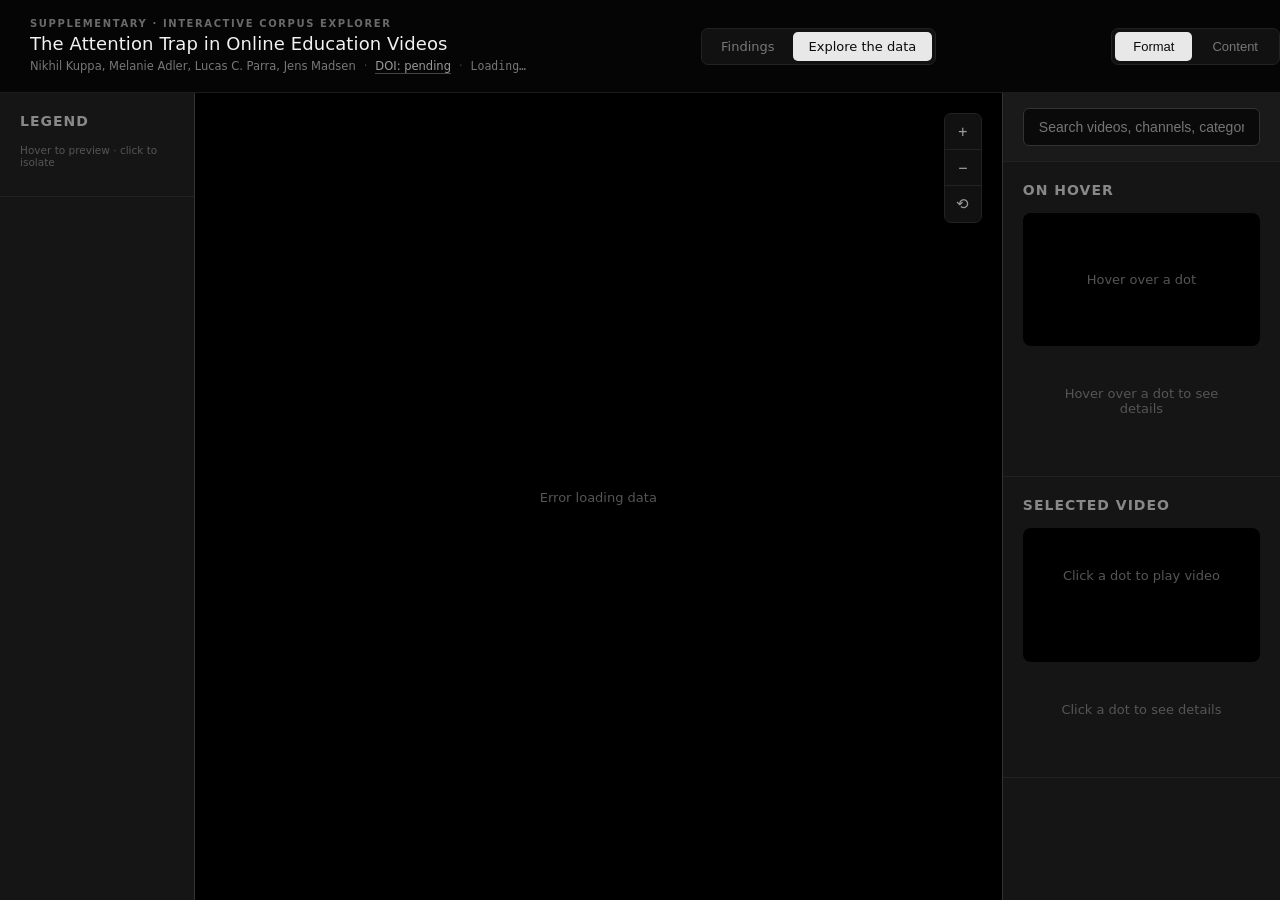
==== web_app/frontend/explore.html @ 9fda54e7 "Add a findings landing page; move the t-SNE explorer to a supplementary tab index.html is now a scro" ====
<!DOCTYPE html>
<html lang="en">
<head>
    <meta charset="UTF-8">
    <meta name="viewport" content="width=device-width, initial-scale=1.0">
    <title>The Attention Trap in Online Education Videos</title>
    <style>
        :root {
            /* Three deliberate stacks instead of one generic system list:
               serif for the paper's own voice (title), sans for UI chrome,
               mono for anything numeric (counts, stats) - a small nod to a
               lab-instrument register rather than a SaaS dashboard. No
               accent color: the only color in this app is the data itself,
               so the interface stays entirely on a gray scale. */
            --font-serif: ui-serif, Georgia, Cambria, 'Times New Roman', Times, serif;
            --font-sans: ui-sans-serif, system-ui, -apple-system, 'Segoe UI', sans-serif;
            --font-mono: ui-monospace, 'SF Mono', 'Cascadia Code', 'Roboto Mono', Consolas, monospace;
        }

        * {
            margin: 0;
            padding: 0;
            box-sizing: border-box;
        }

        body {
            background-color: #000000;
            color: #e0e0e0;
            font-family: var(--font-sans);
            overflow: hidden;
        }

        .app-container {
            width: 100vw;
            height: 100vh;
            display: flex;
            flex-direction: column;
        }

        .header {
            background: #050505;
            padding: 18px 0;
            border-bottom: 1px solid #1c1c1c;
        }

        /* Flush to the viewport's right edge, same as .info-panel's own
           right edge below it (.info-panel has no padding of its own -
           .panel-section's 20px padding is inside it - so .info-panel's
           scrollbar, when it has one, renders right at that flush edge,
           not 20px in from it. Content's right edge lines up with that.
           Left edge keeps the original 30px header padding. */
        .header-content {
            display: flex;
            justify-content: space-between;
            align-items: center;
            gap: 24px;
            padding: 0 0 0 30px;
        }

        .header-text {
            min-width: 0;
        }

        .eyebrow {
            font-size: 10px;
            font-weight: 600;
            letter-spacing: 1.6px;
            text-transform: uppercase;
            color: #6a6a6a;
            margin-bottom: 4px;
        }

        .title {
            font-size: 18px;
            font-weight: 500;
            letter-spacing: 0.1px;
            color: #f2f2f2;
            white-space: nowrap;
            overflow: hidden;
            text-overflow: ellipsis;
        }

        .byline {
            font-size: 11.5px;
            color: #777;
            margin-top: 5px;
            display: flex;
            gap: 8px;
            flex-wrap: wrap;
        }

        .byline .sep {
            color: #444;
        }

        #video-count {
            font-family: var(--font-mono);
        }

        .byline a {
            color: #999;
            text-decoration: none;
            border-bottom: 1px solid #444;
            transition: color 0.15s, border-color 0.15s;
        }

        .byline a:hover {
            color: #e0e0e0;
            border-color: #999;
        }

        .page-nav {
            display: flex;
            gap: 2px;
            background: #111;
            padding: 3px;
            border-radius: 7px;
            border: 1px solid #222;
            flex: 0 0 auto;
        }

        .page-nav a {
            padding: 7px 16px;
            border-radius: 5px;
            font-size: 13px;
            font-weight: 500;
            text-decoration: none;
            color: #777;
            transition: background 0.15s, color 0.15s;
        }

        .page-nav a:hover {
            background: #1e1e1e;
            color: #ccc;
        }

        .page-nav a.active {
            background: #e8e8e8;
            color: #0a0a0a;
        }

        .classification-toggle {
            display: flex;
            gap: 2px;
            background: #111;
            padding: 3px;
            border-radius: 7px;
            border: 1px solid #222;
            flex: 0 0 auto;
        }

        .toggle-btn {
            padding: 7px 18px;
            border: none;
            background: transparent;
            color: #777;
            cursor: pointer;
            border-radius: 5px;
            font-size: 13px;
            font-weight: 500;
            transition: background 0.15s, color 0.15s;
        }

        .toggle-btn.active {
            background: #e8e8e8;
            color: #0a0a0a;
        }

        .toggle-btn:hover:not(.active) {
            background: #1e1e1e;
            color: #ccc;
        }

        .main-content {
            flex: 1;
            display: flex;
            overflow: hidden;
        }

        .visualization-panel {
            position: relative;
            background: #000000;
            flex: 0 0 auto;
            height: 100%;
            aspect-ratio: 1 / 1;
            /* auto margins (not justify-content on the row) so the square
               plot centers in the actual leftover space between the two
               side panels, even though they're different widths (280px vs
               400px) - justify-content:center would center the 3-item
               group as a block instead, throwing the plot off-center. */
            margin: 0 auto;
        }

        #canvas-container {
            width: 100%;
            height: 100%;
            position: relative;
            cursor: grab;
        }

        #canvas-container.grabbing {
            cursor: grabbing;
        }

        #tsne-canvas {
            display: block;
            width: 100%;
            height: 100%;
        }

        /* One joined bar, same visual language as the classification
           toggle, instead of three separate floating glass pills. */
        .controls {
            position: absolute;
            top: 20px;
            right: 20px;
            display: flex;
            flex-direction: column;
            background: #111;
            border: 1px solid #222;
            border-radius: 7px;
            overflow: hidden;
            z-index: 100;
        }

        .control-btn {
            width: 36px;
            height: 36px;
            background: transparent;
            border: none;
            border-bottom: 1px solid #222;
            color: #999;
            font-family: var(--font-mono);
            font-size: 15px;
            cursor: pointer;
            transition: background 0.15s, color 0.15s;
            display: flex;
            align-items: center;
            justify-content: center;
        }

        .control-btn:last-child {
            border-bottom: none;
        }

        .control-btn:hover {
            background: #1e1e1e;
            color: #fff;
        }

        .info-panel {
            width: 400px;
            background: #151515;
            border-left: 1px solid #333;
            display: flex;
            flex-direction: column;
            overflow-y: auto;
        }

        /* Mirrors .info-panel on the other side of the plot - the legend
           is reference material you check in on, not something that needs
           to sit above the per-video info you're looking at constantly. */
        .legend-panel {
            width: 280px;
            background: #151515;
            border-right: 1px solid #333;
            display: flex;
            flex-direction: column;
            overflow-y: auto;
        }

        .panel-section {
            padding: 20px;
            border-bottom: 1px solid #222;
        }

        .panel-section h3 {
            font-size: 14px;
            color: #888;
            text-transform: uppercase;
            letter-spacing: 1px;
            margin-bottom: 15px;
        }

        .video-embed {
            width: 100%;
            aspect-ratio: 16 / 9;
            background: #000;
            border-radius: 8px;
            overflow: hidden;
        }

        .video-embed iframe {
            width: 100%;
            height: 100%;
            border: none;
        }

        .thumbnail-preview {
            width: 100%;
            aspect-ratio: 16 / 9;
            background: #000;
            border-radius: 8px;
            overflow: hidden;
            display: flex;
            align-items: center;
            justify-content: center;
            color: #555;
        }

        .thumbnail-preview img {
            width: 100%;
            height: 100%;
            object-fit: cover;
        }

        .metadata {
            display: flex;
            flex-direction: column;
            gap: 12px;
        }

        .metadata-item {
            display: flex;
            flex-direction: column;
            gap: 4px;
        }

        .metadata-label {
            font-size: 11px;
            color: #666;
            text-transform: uppercase;
            letter-spacing: 0.5px;
        }

        .metadata-value {
            font-size: 14px;
            color: #ddd;
            word-break: break-word;
        }

        .metadata-value a {
            color: #ccc;
            text-decoration: none;
            border-bottom: 1px solid #444;
        }

        .metadata-value a:hover {
            color: #fff;
            border-color: #999;
        }

        .badge-row {
            display: flex;
            flex-wrap: wrap;
            gap: 6px;
        }

        /* Plain text chip, not a filled pill - the legend is where color
           actually means something; here it would just be decoration. */
        .category-badge {
            display: inline-block;
            padding: 2px 9px;
            border: 1px solid #3a3a3a;
            border-radius: 3px;
            font-size: 11.5px;
            color: #ccc;
        }

        .tag-path-list {
            display: flex;
            flex-direction: column;
            gap: 4px;
            margin-top: 6px;
        }

        .tag-path {
            font-size: 11px;
            color: #999;
            display: flex;
            flex-wrap: wrap;
            align-items: center;
            gap: 3px;
        }

        .tag-crumb {
            white-space: nowrap;
        }

        .tag-crumb:last-child {
            color: #ddd;
        }

        .tag-sep {
            color: #555;
        }

        .stats-row {
            display: flex;
            gap: 15px;
        }

        .stat-item {
            flex: 1;
            background: #1a1a1a;
            padding: 10px;
            border-radius: 6px;
            text-align: center;
        }

        .stat-value {
            font-family: var(--font-mono);
            font-size: 16px;
            font-weight: 600;
            color: #f0f0f0;
        }

        .stat-label {
            font-size: 10px;
            color: #666;
            text-transform: uppercase;
            margin-top: 4px;
        }

        .loading {
            position: absolute;
            top: 50%;
            left: 50%;
            transform: translate(-50%, -50%);
            text-align: center;
        }

        .loading-spinner {
            width: 40px;
            height: 40px;
            border: 3px solid #2a2a2a;
            border-top-color: #ccc;
            border-radius: 50%;
            animation: spin 0.9s linear infinite;
        }

        @keyframes spin {
            to { transform: rotate(360deg); }
        }

        .loading-text {
            margin-top: 20px;
            color: #666;
            font-size: 14px;
        }

        .placeholder {
            color: #555;
            font-size: 13px;
            text-align: center;
            padding: 40px 20px;
        }

        .search-container {
            padding: 15px 20px;
            background: #1a1a1a;
            border-bottom: 1px solid #222;
        }

        .search-input {
            width: 100%;
            padding: 10px 15px;
            background: #0a0a0a;
            border: 1px solid #333;
            border-radius: 6px;
            color: #ddd;
            font-size: 14px;
        }

        .search-input:focus {
            outline: none;
            border-color: #777;
        }

        .video-count {
            font-size: 12px;
            color: #666;
        }

        .legend-hint {
            font-size: 10.5px;
            color: #555;
            margin-bottom: 8px;
        }

        .legend-list {
            max-height: 220px;
            overflow-y: auto;
            display: flex;
            flex-direction: column;
            gap: 6px;
        }

        .legend-item {
            display: flex;
            align-items: center;
            gap: 8px;
            font-size: 12px;
            color: #ccc;
            padding: 3px 6px;
            margin: 0 -6px;
            border-radius: 5px;
            cursor: pointer;
            border: 1px solid transparent;
            transition: background 0.15s, border-color 0.15s;
        }

        .legend-item:hover {
            background: rgba(255, 255, 255, 0.08);
            color: #fff;
        }

        .legend-item.isolated {
            background: rgba(255, 255, 255, 0.1);
            border-color: rgba(255, 255, 255, 0.3);
            color: #fff;
        }

        .legend-item.isolated .legend-name {
            font-weight: 600;
        }

        .legend-swatch {
            width: 10px;
            height: 10px;
            border-radius: 50%;
            flex: 0 0 auto;
        }

        .legend-name {
            flex: 1;
            white-space: nowrap;
            overflow: hidden;
            text-overflow: ellipsis;
        }

        .legend-count {
            font-family: var(--font-mono);
            color: #666;
            font-size: 11px;
        }

        .placeholder-inline {
            color: #555;
            font-size: 12px;
        }

        .legend-tooltip {
            display: none;
            position: fixed;
            z-index: 1000;
            background: #141414;
            border: 1px solid #2a2a2a;
            border-radius: 8px;
            padding: 10px 12px;
            min-width: 170px;
            max-width: 260px;
            box-shadow: 0 8px 24px rgba(0,0,0,0.5);
            pointer-events: none;
        }

        .legend-tooltip-header {
            display: flex;
            align-items: center;
            gap: 7px;
            font-size: 12.5px;
            font-weight: 600;
            color: #fff;
            margin-bottom: 8px;
            padding-bottom: 8px;
            border-bottom: 1px solid #262626;
        }

        .legend-tooltip-row {
            display: flex;
            justify-content: space-between;
            gap: 10px;
            font-size: 12px;
            color: #ccc;
            padding: 2px 0;
        }

        .legend-tooltip-count {
            font-family: var(--font-mono);
            color: #777;
        }
    </style>
</head>
<body>
    <div class="app-container">
        <div class="header">
            <div class="header-content">
                <div class="header-text">
                    <div class="eyebrow">Supplementary &middot; interactive corpus explorer</div>
                    <div class="title">The Attention Trap in Online Education Videos</div>
                    <div class="byline">
                        <span>Nikhil Kuppa, Melanie Adler, Lucas C. Parra, Jens Madsen</span>
                        <span class="sep">&middot;</span>
                        <!-- once published, set href to the real DOI URL and add target="_blank" rel="noopener" -->
                        <a id="doi-link" href="javascript:void(0)">DOI: pending</a>
                        <span class="sep">&middot;</span>
                        <span id="video-count">Loading&hellip;</span>
                    </div>
                </div>
                <div class="page-nav">
                    <a href="index.html">Findings</a>
                    <a href="explore.html" class="active">Explore the data</a>
                </div>
                <div class="classification-toggle">
                    <button class="toggle-btn active" data-classification="format">Format</button>
                    <button class="toggle-btn" data-classification="content">Content</button>
                </div>
            </div>
        </div>

        <div class="main-content">
            <div class="legend-panel">
                <div class="panel-section">
                    <h3>Legend</h3>
                    <div class="legend-hint">Hover to preview &middot; click to isolate</div>
                    <div class="legend-list" id="legend-list"></div>
                </div>
            </div>

            <div class="visualization-panel">
                <div id="canvas-container">
                    <canvas id="tsne-canvas"></canvas>
                    <div class="loading" id="loading">
                        <div class="loading-spinner"></div>
                        <div class="loading-text">Loading visualization...</div>
                    </div>
                </div>
                <div class="controls">
                    <button class="control-btn" id="zoom-in" title="Zoom In">+</button>
                    <button class="control-btn" id="zoom-out" title="Zoom Out">−</button>
                    <button class="control-btn" id="reset-view" title="Reset View">⟲</button>
                </div>
            </div>

            <div class="info-panel">
                <div class="search-container">
                    <input type="text" class="search-input" id="search-input" placeholder="Search videos, channels, categories...">
                </div>

                <div class="panel-section">
                    <h3>On Hover</h3>
                    <div class="thumbnail-preview" id="thumbnail-preview">
                        <div class="placeholder">Hover over a dot</div>
                    </div>
                    <div class="metadata" id="hover-metadata">
                        <div class="placeholder">Hover over a dot to see details</div>
                    </div>
                </div>

                <div class="panel-section">
                    <h3>Selected Video</h3>
                    <div class="video-embed" id="video-embed">
                        <div class="placeholder">Click a dot to play video</div>
                    </div>
                    <div class="metadata" id="selected-metadata">
                        <div class="placeholder">Click a dot to see details</div>
                    </div>
                </div>
            </div>
        </div>
    </div>

    <div class="legend-tooltip" id="legend-tooltip"></div>

    <script src="app.js"></script>
</body>
</html>
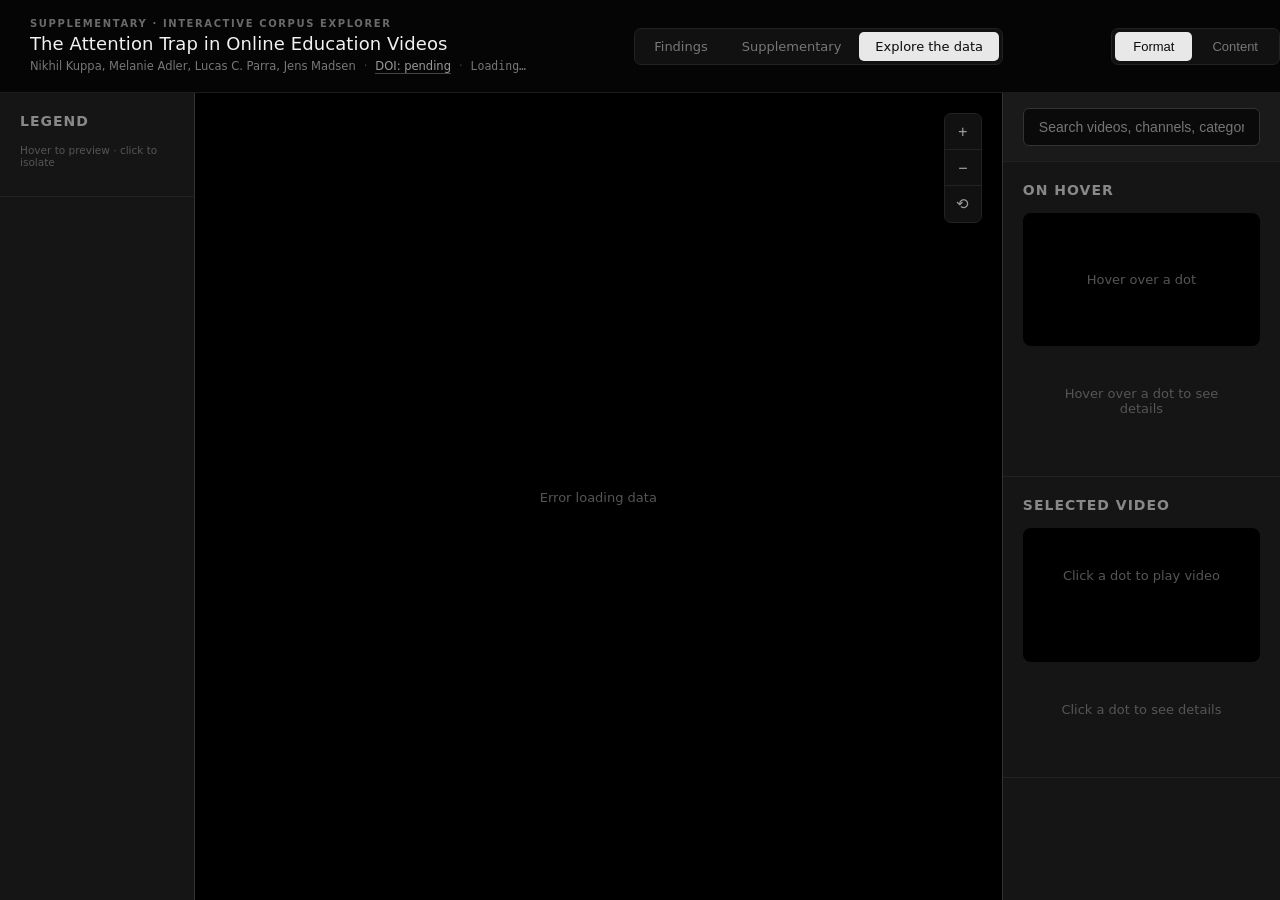
==== commit e5e076db: "Add a Supplementary page; center the hero stat numbers Supplementary Information (methods, validatio" ====
--- a/web_app/frontend/explore.html
+++ b/web_app/frontend/explore.html
@@ -609,6 +609,7 @@
                 </div>
                 <div class="page-nav">
                     <a href="index.html">Findings</a>
+                    <a href="supplementary.html">Supplementary</a>
                     <a href="explore.html" class="active">Explore the data</a>
                 </div>
                 <div class="classification-toggle">
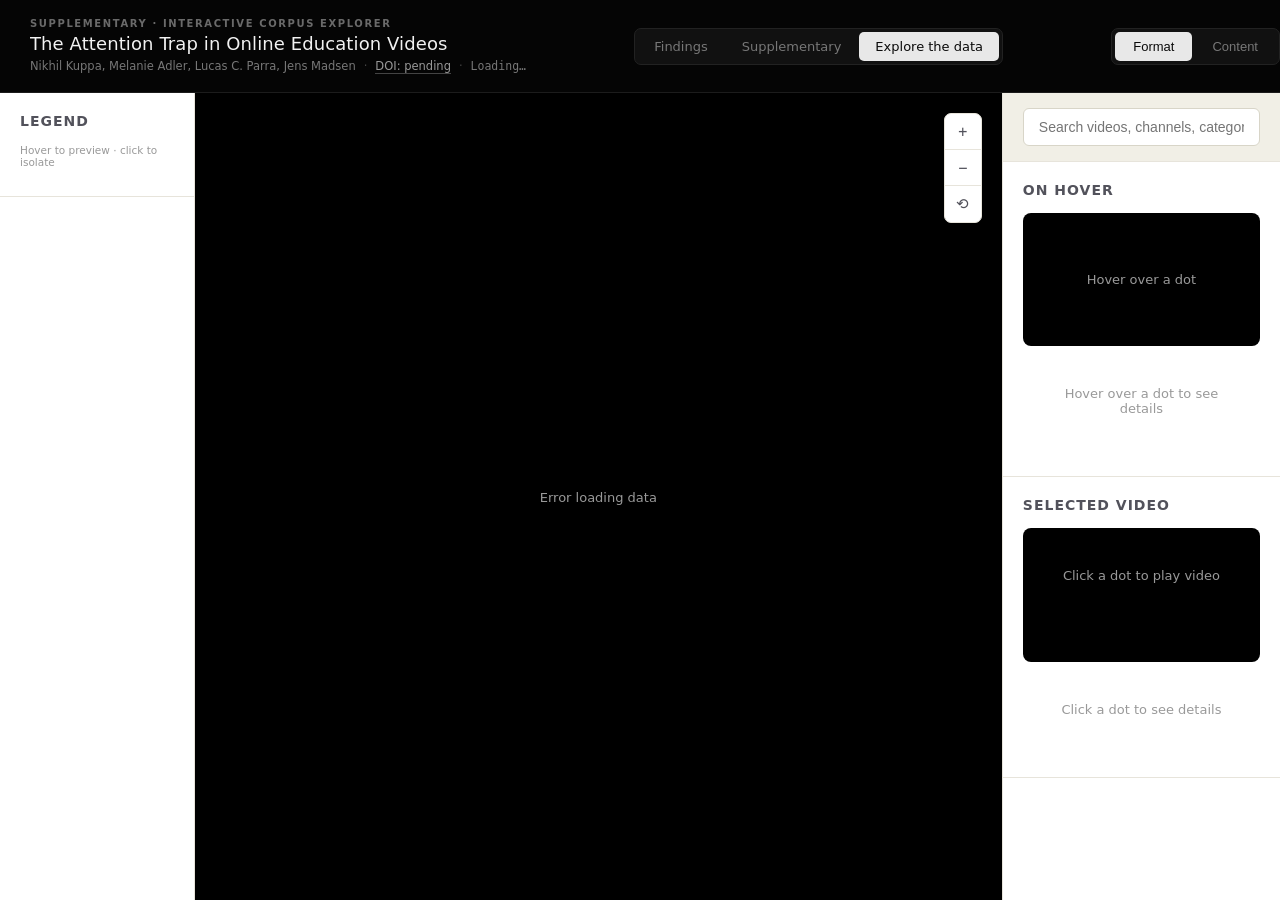
==== commit 44ee2e2d: "Switch the explorer to the light theme, matching Findings/Supplementary Reversed direction from the " ====
--- a/web_app/frontend/explore.html
+++ b/web_app/frontend/explore.html
@@ -10,11 +10,19 @@
                serif for the paper's own voice (title), sans for UI chrome,
                mono for anything numeric (counts, stats) - a small nod to a
                lab-instrument register rather than a SaaS dashboard. No
-               accent color: the only color in this app is the data itself,
-               so the interface stays entirely on a gray scale. */
+               accent color in the UI chrome itself: the only color is the
+               data (legend swatches, plotted points) and the paper's own
+               cream/ink palette shared with the Findings and Supplementary
+               tabs, so all three pages read as one site. */
             --font-serif: ui-serif, Georgia, Cambria, 'Times New Roman', Times, serif;
             --font-sans: ui-sans-serif, system-ui, -apple-system, 'Segoe UI', sans-serif;
             --font-mono: ui-monospace, 'SF Mono', 'Cascadia Code', 'Roboto Mono', Consolas, monospace;
+
+            --ink: #17171a;
+            --ink-soft: #52525b;
+            --paper: #fdfcf9;
+            --paper-raised: #ffffff;
+            --line: #e7e4db;
         }
 
         * {
@@ -24,8 +32,8 @@
         }
 
         body {
-            background-color: #000000;
-            color: #e0e0e0;
+            background-color: var(--paper);
+            color: var(--ink);
             font-family: var(--font-sans);
             overflow: hidden;
         }
@@ -179,7 +187,7 @@
 
         .visualization-panel {
             position: relative;
-            background: #000000;
+            background: var(--paper);
             flex: 0 0 auto;
             height: 100%;
             aspect-ratio: 1 / 1;
@@ -216,11 +224,12 @@
             right: 20px;
             display: flex;
             flex-direction: column;
-            background: #111;
-            border: 1px solid #222;
+            background: var(--paper-raised);
+            border: 1px solid var(--line);
             border-radius: 7px;
             overflow: hidden;
             z-index: 100;
+            box-shadow: 0 2px 10px rgba(0,0,0,0.05);
         }
 
         .control-btn {
@@ -228,8 +237,8 @@
             height: 36px;
             background: transparent;
             border: none;
-            border-bottom: 1px solid #222;
-            color: #999;
+            border-bottom: 1px solid var(--line);
+            color: var(--ink-soft);
             font-family: var(--font-mono);
             font-size: 15px;
             cursor: pointer;
@@ -244,14 +253,14 @@
         }
 
         .control-btn:hover {
-            background: #1e1e1e;
-            color: #fff;
+            background: #f1efe6;
+            color: var(--ink);
         }
 
         .info-panel {
             width: 400px;
-            background: #151515;
-            border-left: 1px solid #333;
+            background: var(--paper-raised);
+            border-left: 1px solid var(--line);
             display: flex;
             flex-direction: column;
             overflow-y: auto;
@@ -262,8 +271,8 @@
            to sit above the per-video info you're looking at constantly. */
         .legend-panel {
             width: 280px;
-            background: #151515;
-            border-right: 1px solid #333;
+            background: var(--paper-raised);
+            border-right: 1px solid var(--line);
             display: flex;
             flex-direction: column;
             overflow-y: auto;
@@ -271,12 +280,12 @@
 
         .panel-section {
             padding: 20px;
-            border-bottom: 1px solid #222;
+            border-bottom: 1px solid var(--line);
         }
 
         .panel-section h3 {
             font-size: 14px;
-            color: #888;
+            color: var(--ink-soft);
             text-transform: uppercase;
             letter-spacing: 1px;
             margin-bottom: 15px;
@@ -328,25 +337,25 @@
 
         .metadata-label {
             font-size: 11px;
-            color: #666;
+            color: var(--ink-soft);
             text-transform: uppercase;
             letter-spacing: 0.5px;
         }
 
         .metadata-value {
             font-size: 14px;
-            color: #ddd;
+            color: var(--ink);
             word-break: break-word;
         }
 
         .metadata-value a {
-            color: #ccc;
+            color: #3a3a3a;
             text-decoration: none;
-            border-bottom: 1px solid #444;
+            border-bottom: 1px solid #c9c5b8;
         }
 
         .metadata-value a:hover {
-            color: #fff;
+            color: #000;
             border-color: #999;
         }
 
@@ -361,10 +370,10 @@
         .category-badge {
             display: inline-block;
             padding: 2px 9px;
-            border: 1px solid #3a3a3a;
+            border: 1px solid #c9c5b8;
             border-radius: 3px;
             font-size: 11.5px;
-            color: #ccc;
+            color: var(--ink);
         }
 
         .tag-path-list {
@@ -376,7 +385,7 @@
 
         .tag-path {
             font-size: 11px;
-            color: #999;
+            color: var(--ink-soft);
             display: flex;
             flex-wrap: wrap;
             align-items: center;
@@ -388,11 +397,11 @@
         }
 
         .tag-crumb:last-child {
-            color: #ddd;
+            color: var(--ink);
         }
 
         .tag-sep {
-            color: #555;
+            color: #999;
         }
 
         .stats-row {
@@ -402,7 +411,7 @@
 
         .stat-item {
             flex: 1;
-            background: #1a1a1a;
+            background: #f1efe6;
             padding: 10px;
             border-radius: 6px;
             text-align: center;
@@ -412,12 +421,12 @@
             font-family: var(--font-mono);
             font-size: 16px;
             font-weight: 600;
-            color: #f0f0f0;
+            color: var(--ink);
         }
 
         .stat-label {
             font-size: 10px;
-            color: #666;
+            color: var(--ink-soft);
             text-transform: uppercase;
             margin-top: 4px;
         }
@@ -433,8 +442,8 @@
         .loading-spinner {
             width: 40px;
             height: 40px;
-            border: 3px solid #2a2a2a;
-            border-top-color: #ccc;
+            border: 3px solid var(--line);
+            border-top-color: var(--ink);
             border-radius: 50%;
             animation: spin 0.9s linear infinite;
         }
@@ -445,12 +454,12 @@
 
         .loading-text {
             margin-top: 20px;
-            color: #666;
+            color: var(--ink-soft);
             font-size: 14px;
         }
 
         .placeholder {
-            color: #555;
+            color: #999;
             font-size: 13px;
             text-align: center;
             padding: 40px 20px;
@@ -458,33 +467,33 @@
 
         .search-container {
             padding: 15px 20px;
-            background: #1a1a1a;
-            border-bottom: 1px solid #222;
+            background: #f1efe6;
+            border-bottom: 1px solid var(--line);
         }
 
         .search-input {
             width: 100%;
             padding: 10px 15px;
-            background: #0a0a0a;
-            border: 1px solid #333;
+            background: #ffffff;
+            border: 1px solid #d8d5c8;
             border-radius: 6px;
-            color: #ddd;
+            color: var(--ink);
             font-size: 14px;
         }
 
         .search-input:focus {
             outline: none;
-            border-color: #777;
+            border-color: #999;
         }
 
         .video-count {
             font-size: 12px;
-            color: #666;
+            color: var(--ink-soft);
         }
 
         .legend-hint {
             font-size: 10.5px;
-            color: #555;
+            color: #999;
             margin-bottom: 8px;
         }
 
@@ -501,7 +510,7 @@
             align-items: center;
             gap: 8px;
             font-size: 12px;
-            color: #ccc;
+            color: var(--ink);
             padding: 3px 6px;
             margin: 0 -6px;
             border-radius: 5px;
@@ -511,14 +520,14 @@
         }
 
         .legend-item:hover {
-            background: rgba(255, 255, 255, 0.08);
-            color: #fff;
+            background: rgba(0, 0, 0, 0.05);
+            color: #000;
         }
 
         .legend-item.isolated {
-            background: rgba(255, 255, 255, 0.1);
-            border-color: rgba(255, 255, 255, 0.3);
-            color: #fff;
+            background: rgba(0, 0, 0, 0.06);
+            border-color: rgba(0, 0, 0, 0.2);
+            color: #000;
         }
 
         .legend-item.isolated .legend-name {
@@ -541,12 +550,12 @@
 
         .legend-count {
             font-family: var(--font-mono);
-            color: #666;
+            color: var(--ink-soft);
             font-size: 11px;
         }
 
         .placeholder-inline {
-            color: #555;
+            color: #999;
             font-size: 12px;
         }
 
@@ -554,13 +563,13 @@
             display: none;
             position: fixed;
             z-index: 1000;
-            background: #141414;
-            border: 1px solid #2a2a2a;
+            background: var(--paper-raised);
+            border: 1px solid var(--line);
             border-radius: 8px;
             padding: 10px 12px;
             min-width: 170px;
             max-width: 260px;
-            box-shadow: 0 8px 24px rgba(0,0,0,0.5);
+            box-shadow: 0 8px 24px rgba(0,0,0,0.15);
             pointer-events: none;
         }
 
@@ -570,10 +579,10 @@
             gap: 7px;
             font-size: 12.5px;
             font-weight: 600;
-            color: #fff;
+            color: var(--ink);
             margin-bottom: 8px;
             padding-bottom: 8px;
-            border-bottom: 1px solid #262626;
+            border-bottom: 1px solid var(--line);
         }
 
         .legend-tooltip-row {
@@ -581,13 +590,13 @@
             justify-content: space-between;
             gap: 10px;
             font-size: 12px;
-            color: #ccc;
+            color: #3a3a3a;
             padding: 2px 0;
         }
 
         .legend-tooltip-count {
             font-family: var(--font-mono);
-            color: #777;
+            color: var(--ink-soft);
         }
     </style>
 </head>
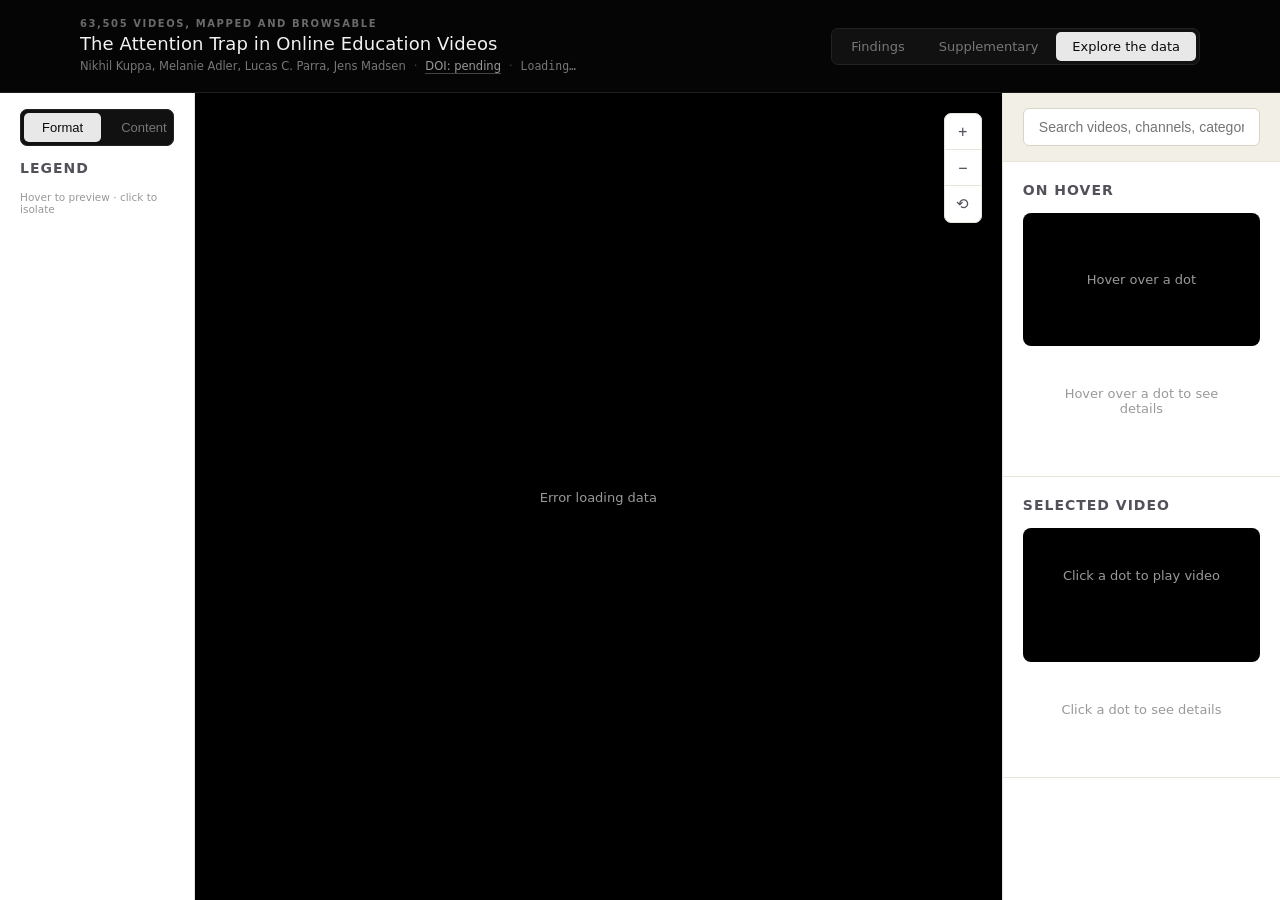
==== commit 3c5de9d3: "Align explore.html's header, move the Format/Content toggle to the legend panel, add Findings sectio" ====
--- a/web_app/frontend/explore.html
+++ b/web_app/frontend/explore.html
@@ -51,18 +51,18 @@
             border-bottom: 1px solid #1c1c1c;
         }
 
-        /* Flush to the viewport's right edge, same as .info-panel's own
-           right edge below it (.info-panel has no padding of its own -
-           .panel-section's 20px padding is inside it - so .info-panel's
-           scrollbar, when it has one, renders right at that flush edge,
-           not 20px in from it. Content's right edge lines up with that.
-           Left edge keeps the original 30px header padding. */
+        /* Same max-width/centering/padding as Findings and Supplementary's
+           .header-content, so the masthead lines up identically across all
+           three tabs. */
         .header-content {
+            max-width: 1180px;
+            margin: 0 auto;
             display: flex;
             justify-content: space-between;
             align-items: center;
             gap: 24px;
-            padding: 0 0 0 30px;
+            padding: 0 30px;
+            flex-wrap: wrap;
         }
 
         .header-text {
@@ -268,22 +268,51 @@
 
         /* Mirrors .info-panel on the other side of the plot - the legend
            is reference material you check in on, not something that needs
-           to sit above the per-video info you're looking at constantly. */
+           to sit above the per-video info you're looking at constantly.
+           Unlike .info-panel, this one doesn't scroll as a whole: the
+           toggle and heading stay fixed at top, and only .legend-scroll
+           below them scrolls, with its own always-visible scrollbar, so
+           it's obvious there's more to see without a capped inner box. */
         .legend-panel {
             width: 280px;
             background: var(--paper-raised);
             border-right: 1px solid var(--line);
             display: flex;
             flex-direction: column;
-            overflow-y: auto;
-        }
+            overflow: hidden;
+        }
+
+        .legend-toggle-row {
+            padding: 16px 20px 0;
+            flex: 0 0 auto;
+        }
+
+        .legend-header {
+            padding: 14px 20px 0;
+            flex: 0 0 auto;
+        }
+
+        .legend-scroll {
+            flex: 1;
+            min-height: 0;
+            overflow-y: scroll;
+            padding: 0 20px 20px;
+            scrollbar-gutter: stable;
+            scrollbar-width: thin;
+            scrollbar-color: #d8d5c8 transparent;
+        }
+
+        .legend-scroll::-webkit-scrollbar { width: 8px; }
+        .legend-scroll::-webkit-scrollbar-track { background: transparent; }
+        .legend-scroll::-webkit-scrollbar-thumb { background: #d8d5c8; border-radius: 4px; }
+        .legend-scroll::-webkit-scrollbar-thumb:hover { background: #c3bfab; }
 
         .panel-section {
             padding: 20px;
             border-bottom: 1px solid var(--line);
         }
 
-        .panel-section h3 {
+        .panel-section h3, .legend-header h3 {
             font-size: 14px;
             color: var(--ink-soft);
             text-transform: uppercase;
@@ -494,12 +523,10 @@
         .legend-hint {
             font-size: 10.5px;
             color: #999;
-            margin-bottom: 8px;
+            margin-bottom: 12px;
         }
 
         .legend-list {
-            max-height: 220px;
-            overflow-y: auto;
             display: flex;
             flex-direction: column;
             gap: 6px;
@@ -605,7 +632,7 @@
         <div class="header">
             <div class="header-content">
                 <div class="header-text">
-                    <div class="eyebrow">Supplementary &middot; interactive corpus explorer</div>
+                    <div class="eyebrow">63,505 videos, mapped and browsable</div>
                     <div class="title">The Attention Trap in Online Education Videos</div>
                     <div class="byline">
                         <span>Nikhil Kuppa, Melanie Adler, Lucas C. Parra, Jens Madsen</span>
@@ -621,18 +648,22 @@
                     <a href="supplementary.html">Supplementary</a>
                     <a href="explore.html" class="active">Explore the data</a>
                 </div>
-                <div class="classification-toggle">
-                    <button class="toggle-btn active" data-classification="format">Format</button>
-                    <button class="toggle-btn" data-classification="content">Content</button>
-                </div>
             </div>
         </div>
 
         <div class="main-content">
             <div class="legend-panel">
-                <div class="panel-section">
+                <div class="legend-toggle-row">
+                    <div class="classification-toggle">
+                        <button class="toggle-btn active" data-classification="format">Format</button>
+                        <button class="toggle-btn" data-classification="content">Content</button>
+                    </div>
+                </div>
+                <div class="legend-header">
                     <h3>Legend</h3>
                     <div class="legend-hint">Hover to preview &middot; click to isolate</div>
+                </div>
+                <div class="legend-scroll">
                     <div class="legend-list" id="legend-list"></div>
                 </div>
             </div>
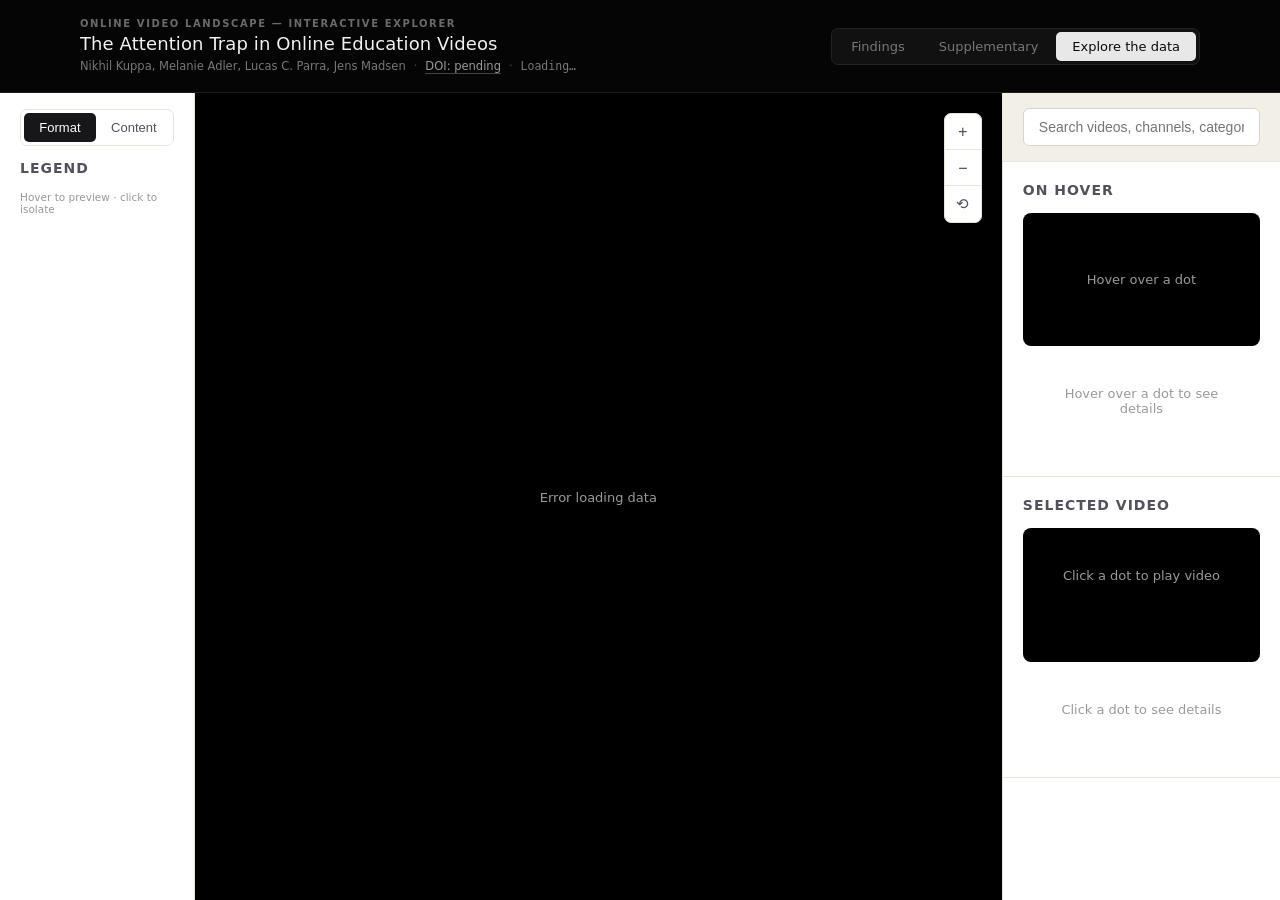
==== commit a21d5233: "Fix the Format/Content toggle styling, update explore eyebrow, trim footer code link - classificatio" ====
--- a/web_app/frontend/explore.html
+++ b/web_app/frontend/explore.html
@@ -149,34 +149,36 @@
 
         .classification-toggle {
             display: flex;
+            width: 100%;
             gap: 2px;
-            background: #111;
+            background: #ffffff;
             padding: 3px;
             border-radius: 7px;
-            border: 1px solid #222;
-            flex: 0 0 auto;
+            border: 1px solid var(--line);
         }
 
         .toggle-btn {
-            padding: 7px 18px;
+            flex: 1;
+            padding: 7px 0;
             border: none;
             background: transparent;
-            color: #777;
+            color: var(--ink-soft);
             cursor: pointer;
             border-radius: 5px;
             font-size: 13px;
             font-weight: 500;
+            text-align: center;
             transition: background 0.15s, color 0.15s;
         }
 
         .toggle-btn.active {
-            background: #e8e8e8;
-            color: #0a0a0a;
+            background: var(--ink);
+            color: #ffffff;
         }
 
         .toggle-btn:hover:not(.active) {
-            background: #1e1e1e;
-            color: #ccc;
+            background: #f1efe6;
+            color: var(--ink);
         }
 
         .main-content {
@@ -632,7 +634,7 @@
         <div class="header">
             <div class="header-content">
                 <div class="header-text">
-                    <div class="eyebrow">63,505 videos, mapped and browsable</div>
+                    <div class="eyebrow">Online video landscape &mdash; interactive explorer</div>
                     <div class="title">The Attention Trap in Online Education Videos</div>
                     <div class="byline">
                         <span>Nikhil Kuppa, Melanie Adler, Lucas C. Parra, Jens Madsen</span>
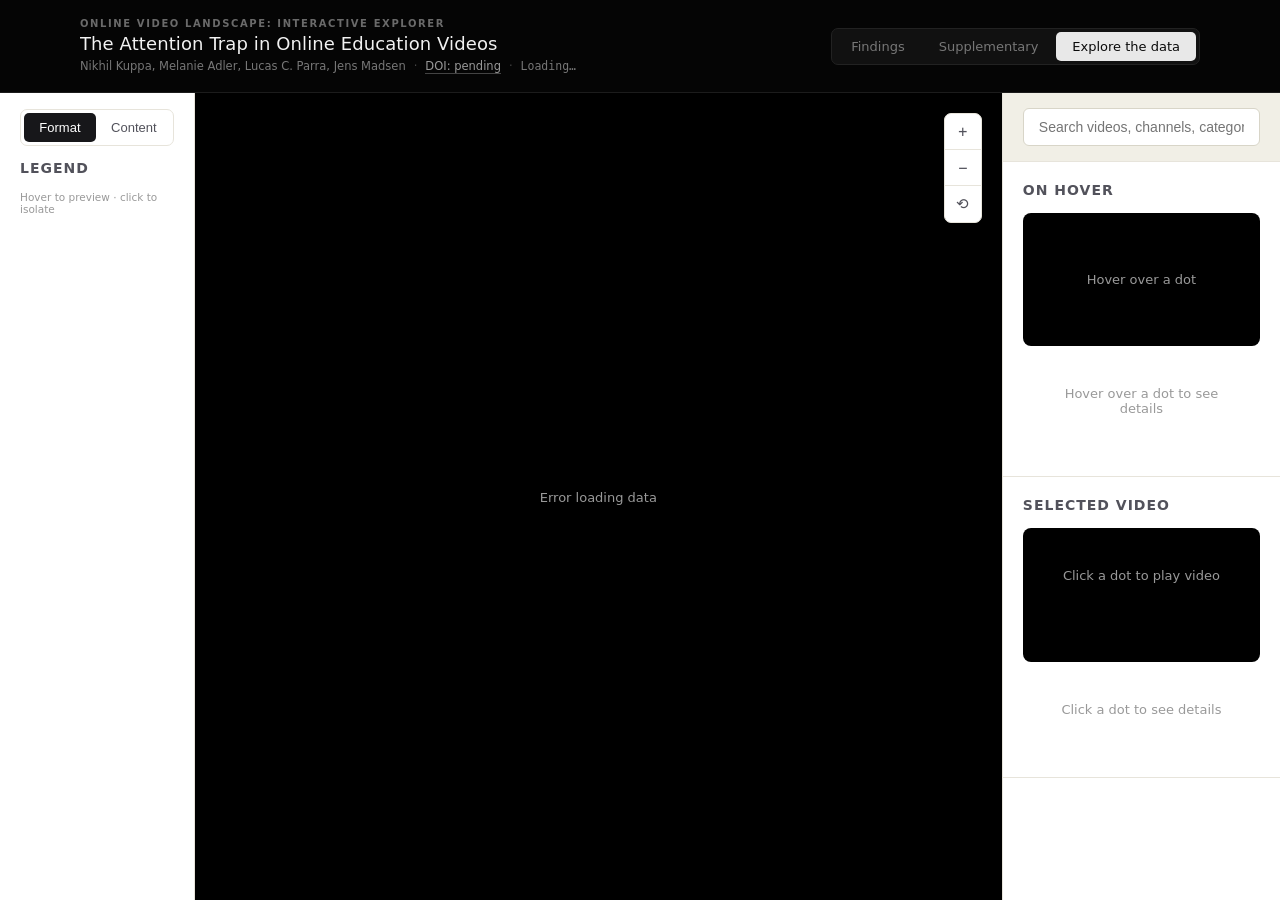
==== commit c39c9bd8: "Right-align SI Note 5 breakdown column, remove em dashes, add section-nav highlighting and a Discuss" ====
--- a/web_app/frontend/explore.html
+++ b/web_app/frontend/explore.html
@@ -634,7 +634,7 @@
         <div class="header">
             <div class="header-content">
                 <div class="header-text">
-                    <div class="eyebrow">Online video landscape &mdash; interactive explorer</div>
+                    <div class="eyebrow">Online video landscape: interactive explorer</div>
                     <div class="title">The Attention Trap in Online Education Videos</div>
                     <div class="byline">
                         <span>Nikhil Kuppa, Melanie Adler, Lucas C. Parra, Jens Madsen</span>
